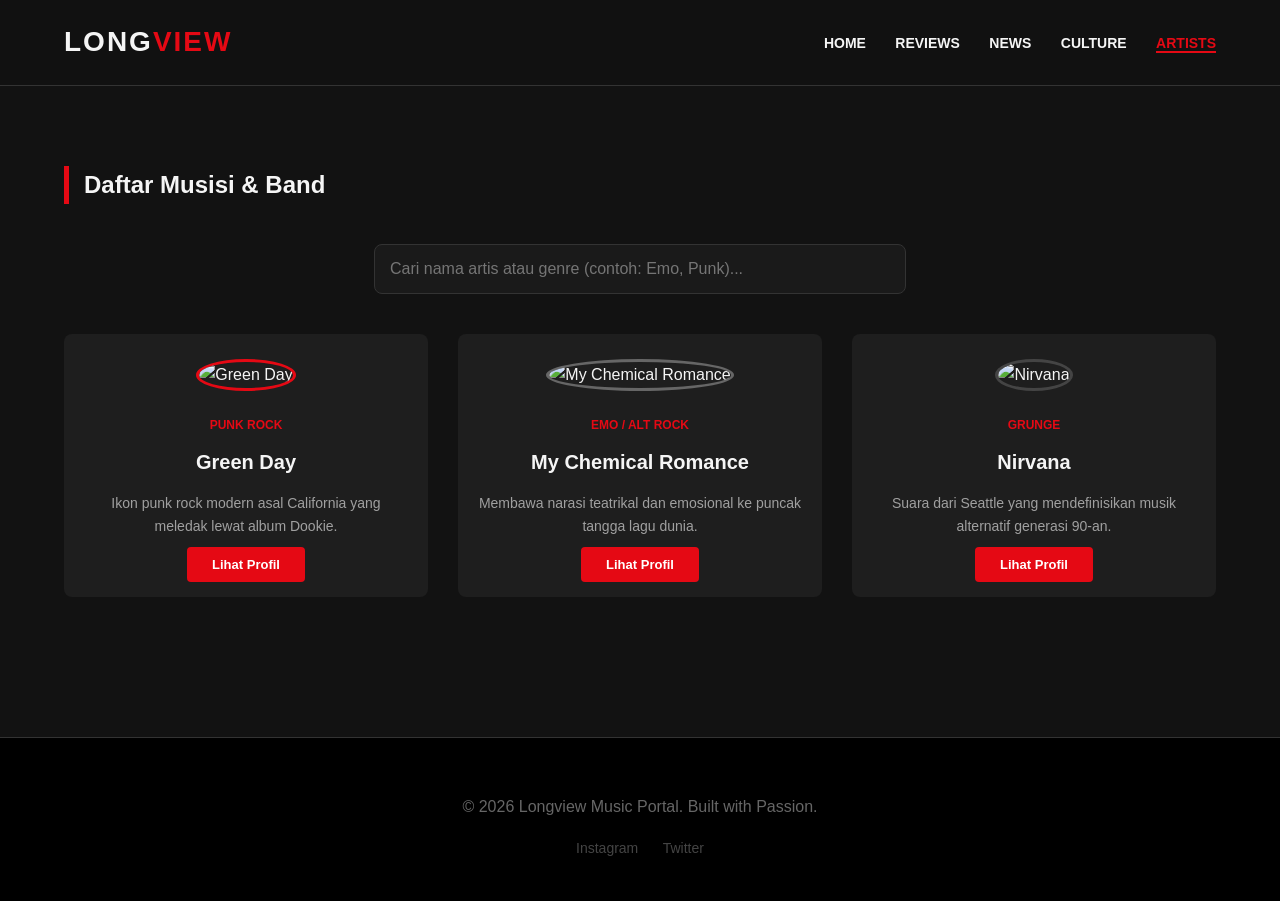
==== artist.html @ bef1ee73 "Add files via upload Upload versi pertama Longview"." ====
<!DOCTYPE html>
<html lang="id">
<head>
    <meta charset="UTF-8">
    <meta name="viewport" content="width=device-width, initial-scale=1.0">
    <title>Artists Directory | Longview</title>
    <link rel="stylesheet" href="style.css">
</head>
<body>

    <header>
        <a href="index.html" class="logo">Long<span>view</span></a>
        <nav>
            <a href="index.html">Home</a>
            <a href="reviews.html">Reviews</a>
            <a href="news.html">News</a>
            <a href="culture.html">Culture</a>
            <a href="artist.html">Artists</a>
        </nav>
    </header>

    <div class="container">
        <h2 class="section-title">Daftar Musisi & Band</h2>
        
        <div style="margin-bottom: 40px; display: flex; justify-content: center;">
            <input type="text" id="artistSearch" placeholder="Cari nama artis atau genre (contoh: Emo, Punk)..." 
                   style="width: 100%; max-width: 500px; padding: 15px; background: #1a1a1a; border: 1px solid #333; color: white; border-radius: 8px; font-size: 1rem;">
        </div>

        <div class="grid">
            
            <div class="card" style="text-align: center; padding-top: 25px;">
                <img src="https://cdn.britannica.com/26/198426-050-90AAAC1B/Green-Day-Mike-Dirnt-Billie-Joe-Armstrong.jpg" alt="Green Day" 
                     style="width: 180px; height: 180px; border-radius: 50%; object-fit: cover; margin: auto; border: 3px solid var(--accent-color); transition: 0.3s;">
                <div class="card-content">
                    <span class="tag">Punk Rock</span>
                    <h3>Green Day</h3>
                    <p>Ikon punk rock modern asal California yang meledak lewat album Dookie.</p>
                    <a href="greenday.html" class="btn" style="padding: 10px 25px; font-size: 13px;">Lihat Profil</a>
                </div>
            </div>

            <div class="card" style="text-align: center; padding-top: 25px;">
                <img src="https://images.kerrangcdn.com/images/MCR5_Header.jpg?auto=compress&fit=max&w=1200" alt="My Chemical Romance" 
                     style="width: 180px; height: 180px; border-radius: 50%; object-fit: cover; margin: auto; border: 3px solid #666; transition: 0.3s;">
                <div class="card-content">
                    <span class="tag">Emo / Alt Rock</span>
                    <h3>My Chemical Romance</h3>
                    <p>Membawa narasi teatrikal dan emosional ke puncak tangga lagu dunia.</p>
                    <a href="mcr.html" class="btn" style="padding: 10px 25px; font-size: 13px;">Lihat Profil</a>
                </div>
            </div>

            <div class="card" style="text-align: center; padding-top: 25px;">
                <img src="https://wallpapers.com/images/file/nirvana-4k-band-group-photo-wvgpkpod60wrpq9z.jpg" alt="Nirvana" 
                     style="width: 180px; height: 180px; border-radius: 50%; object-fit: cover; margin: auto; border: 3px solid #444; transition: 0.3s;">
                <div class="card-content">
                    <span class="tag">Grunge</span>
                    <h3>Nirvana</h3>
                    <p>Suara dari Seattle yang mendefinisikan musik alternatif generasi 90-an.</p>
                    <a href="#" class="btn" style="padding: 10px 25px; font-size: 13px;">Lihat Profil</a>
                </div>
            </div>

        </div>
    </div>

    <footer style="text-align: center; padding: 40px; background: #000; color: #666; border-top: 1px solid #333; margin-top: 80px;">
        <p>&copy; 2026 Longview Music Portal. Built with Passion.</p>
        <div style="margin-top: 10px;">
            <a href="#" style="color: #444; margin: 0 10px; text-decoration: none; font-size: 14px;">Instagram</a>
            <a href="#" style="color: #444; margin: 0 10px; text-decoration: none; font-size: 14px;">Twitter</a>
        </div>
    </footer>

    <script src="script.js"></script>
</body>
</html>
---- style.css ----
/* 1. Pengaturan Variabel & Global */
:root { 
    --bg-color: #121212; 
    --card-bg: #1e1e1e; 
    --text-main: #f5f5f5; 
    --text-muted: #a0a0a0;
    --accent-color: #e50914; 
}

body { 
    margin: 0; 
    font-family: 'Helvetica Neue', Arial, sans-serif; 
    background-color: var(--bg-color); 
    color: var(--text-main); 
    line-height: 1.6;
}

/* 2. Header & Navigasi */
header { 
    display: flex; 
    justify-content: space-between; 
    align-items: center; 
    padding: 20px 5%; 
    background-color: rgba(18, 18, 18, 0.95);
    position: sticky;
    top: 0;
    z-index: 100;
    border-bottom: 1px solid #333;
}

.logo { 
    font-size: 28px; 
    font-weight: 900; 
    color: var(--text-main); 
    text-decoration: none; 
    letter-spacing: 2px;
    text-transform: uppercase;
}

.logo span { color: var(--accent-color); }

nav a { 
    color: var(--text-main); 
    text-decoration: none; 
    margin-left: 25px; 
    font-size: 14px; 
    font-weight: 600;
    text-transform: uppercase;
    transition: color 0.3s;
}

nav a:hover { color: var(--accent-color); }

/* 3. Hero Section (Banner Utama) */
.hero { 
    height: 70vh; 
    display: flex; 
    flex-direction: column; 
    justify-content: center; 
    align-items: center; 
    text-align: center; 
    padding: 0 20px;
    background: linear-gradient(rgba(0,0,0,0.5), rgba(18,18,18,1)), 
                url('https://images.unsplash.com/photo-1498038432885-c6f3f1b912ee?q=80&w=2000') center/cover no-repeat; 
}

.hero h1 { font-size: 3rem; margin-bottom: 15px; max-width: 800px; line-height: 1.2; }
.hero p { font-size: 1.2rem; color: var(--text-muted); margin-bottom: 30px; max-width: 600px; }

.btn { 
    padding: 12px 30px; 
    background-color: var(--accent-color); 
    color: white; 
    text-decoration: none; 
    font-weight: bold; 
    border-radius: 4px; 
    transition: 0.3s;
}
.btn:hover { background-color: #b80710; transform: scale(1.05); }

/* 4. Layout Konten & Grid */
.container { padding: 60px 5%; }

.section-title { 
    font-size: 24px; 
    border-left: 5px solid var(--accent-color); 
    padding-left: 15px; 
    margin-bottom: 40px; 
}

.grid { 
    display: grid; 
    grid-template-columns: repeat(auto-fit, minmax(280px, 1fr)); 
    gap: 30px; 
}

/* 5. Kartu Artikel/Review */
.card { 
    background-color: var(--card-bg); 
    border-radius: 8px; 
    overflow: hidden; 
    transition: 0.3s ease;
    cursor: pointer;
}

.card:hover { transform: translateY(-10px); box-shadow: 0 10px 20px rgba(0,0,0,0.5); }
.card img { width: 100%; height: 250px; object-fit: cover; border-bottom: 3px solid var(--accent-color); }

.card-content { padding: 20px; }
.tag { font-size: 12px; color: var(--accent-color); font-weight: bold; text-transform: uppercase; }
.card h3 { margin: 10px 0; font-size: 20px; }
.card p { color: var(--text-muted); font-size: 14px; }

/* 6. Responsivitas Ponsel */
@media (max-width: 768px) {
    header { flex-direction: column; gap: 15px; text-align: center; }
    nav a { margin: 0 10px; font-size: 12px; }
    .hero h1 { font-size: 2rem; }
}
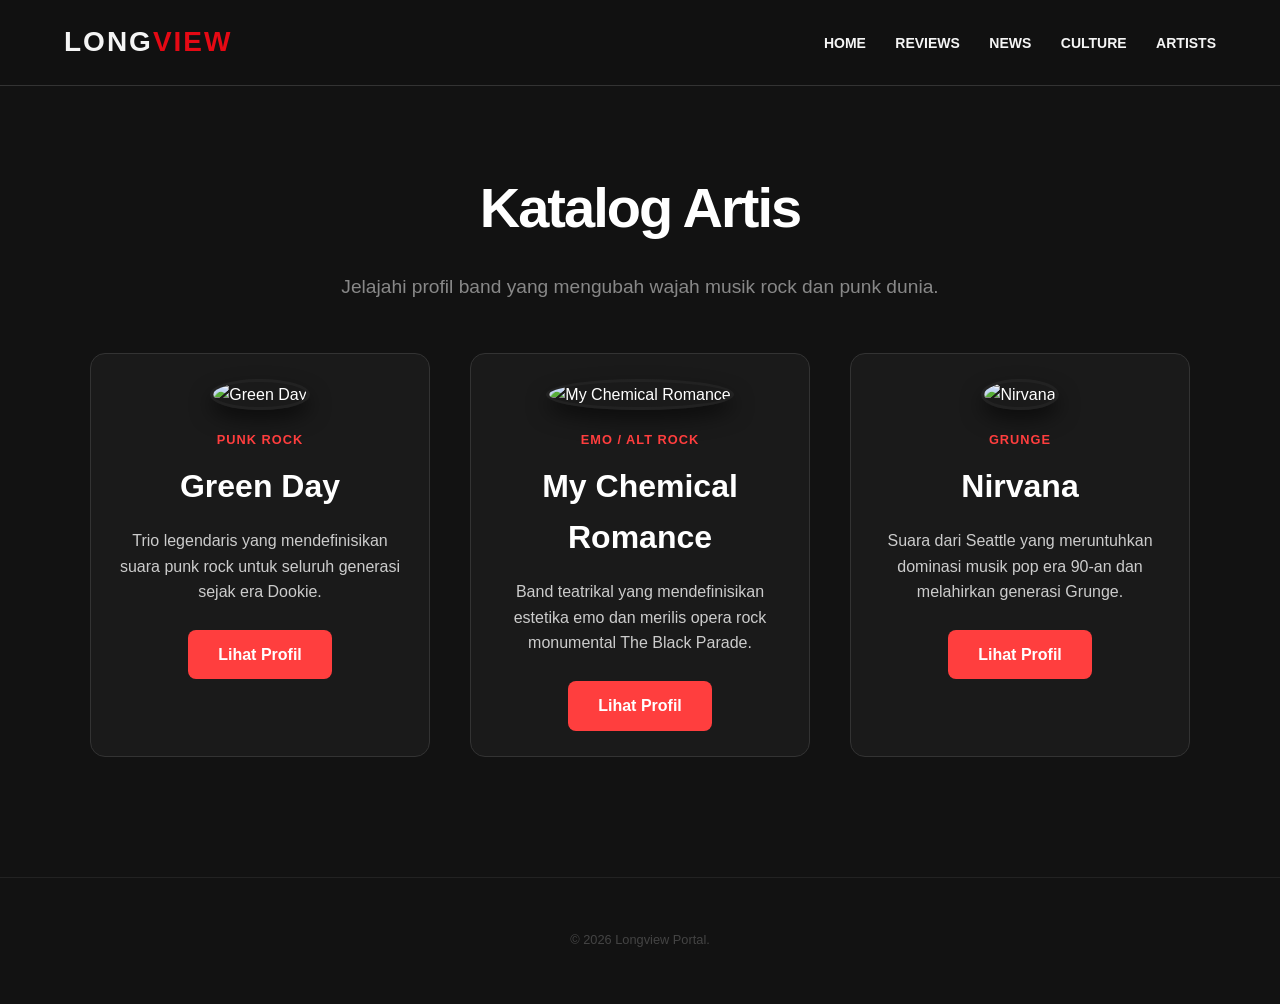
==== commit 3b9fcc17: "Add files via upload" ====
--- a/artist.html
+++ b/artist.html
@@ -3,76 +3,159 @@
 <head>
     <meta charset="UTF-8">
     <meta name="viewport" content="width=device-width, initial-scale=1.0">
-    <title>Artists Directory | Longview</title>
+    <title>Katalog Artis | Longview</title>
     <link rel="stylesheet" href="style.css">
+    <style>
+        /* CSS Khusus untuk Halaman Artist */
+        body {
+            background-color: #121212;
+            color: #ffffff;
+            font-family: 'Segoe UI', Tahoma, Geneva, Verdana, sans-serif;
+            margin: 0;
+            padding: 0;
+        }
+
+        .container {
+            max-width: 1100px;
+            margin: auto;
+            padding: 40px 20px;
+        }
+
+        .page-title {
+            text-align: center;
+            font-size: 3.5rem;
+            margin-bottom: 10px;
+            letter-spacing: -2px;
+        }
+
+        .page-subtitle {
+            text-align: center;
+            color: #888;
+            font-size: 1.2rem;
+            margin-bottom: 50px;
+        }
+
+        /* Grid Kartu Artis */
+        .artist-grid {
+            display: grid;
+            grid-template-columns: repeat(auto-fit, minmax(300px, 1fr));
+            gap: 40px;
+        }
+
+        /* Desain Kartu */
+        .artist-card {
+            background-color: #1a1a1a;
+            border: 1px solid #333;
+            border-radius: 15px;
+            padding: 25px;
+            text-align: center;
+            transition: transform 0.3s ease, box-shadow 0.3s ease;
+        }
+
+        .artist-card:hover {
+            transform: translateY(-10px);
+            box-shadow: 0 15px 30px rgba(255, 62, 62, 0.15);
+            border-color: #ff3e3e;
+        }
+
+        .artist-card img {
+            width: 200px;
+            height: 200px;
+            object-fit: cover;
+            border-radius: 50%;
+            border: 3px solid #222;
+            margin-bottom: 20px;
+            box-shadow: 0 10px 20px rgba(0,0,0,0.5);
+        }
+
+        .tag {
+            color: #ff3e3e;
+            font-weight: bold;
+            font-size: 0.8rem;
+            letter-spacing: 1px;
+            text-transform: uppercase;
+            display: block;
+            margin-bottom: 10px;
+        }
+
+        .artist-card h2 {
+            font-size: 2rem;
+            margin: 0 0 15px;
+        }
+
+        .artist-card p {
+            color: #ccc;
+            font-size: 1rem;
+            line-height: 1.6;
+            margin-bottom: 25px;
+        }
+
+        /* Tombol */
+        .btn-profil {
+            display: inline-block;
+            background-color: #ff3e3e;
+            color: white;
+            text-decoration: none;
+            padding: 12px 30px;
+            border-radius: 8px;
+            font-weight: bold;
+            transition: background-color 0.3s;
+        }
+
+        .btn-profil:hover {
+            background-color: #d32f2f;
+        }
+    </style>
 </head>
 <body>
 
     <header>
-        <a href="index.html" class="logo">Long<span>view</span></a>
+        <a href="index.html" class="logo">LONG<span>VIEW</span></a>
         <nav>
-            <a href="index.html">Home</a>
-            <a href="reviews.html">Reviews</a>
-            <a href="news.html">News</a>
-            <a href="culture.html">Culture</a>
-            <a href="artist.html">Artists</a>
+            <a href="index.html">HOME</a>
+            <a href="reviews.html">REVIEWS</a>
+            <a href="news.html">NEWS</a>
+            <a href="culture.html">CULTURE</a>
+            <a href="artist.html">ARTISTS</a>
         </nav>
     </header>
 
     <div class="container">
-        <h2 class="section-title">Daftar Musisi & Band</h2>
-        
-        <div style="margin-bottom: 40px; display: flex; justify-content: center;">
-            <input type="text" id="artistSearch" placeholder="Cari nama artis atau genre (contoh: Emo, Punk)..." 
-                   style="width: 100%; max-width: 500px; padding: 15px; background: #1a1a1a; border: 1px solid #333; color: white; border-radius: 8px; font-size: 1rem;">
-        </div>
+        <h1 class="page-title">Katalog Artis</h1>
+        <p class="page-subtitle">Jelajahi profil band yang mengubah wajah musik rock dan punk dunia.</p>
 
-        <div class="grid">
+        <div class="artist-grid">
             
-            <div class="card" style="text-align: center; padding-top: 25px;">
-                <img src="https://cdn.britannica.com/26/198426-050-90AAAC1B/Green-Day-Mike-Dirnt-Billie-Joe-Armstrong.jpg" alt="Green Day" 
-                     style="width: 180px; height: 180px; border-radius: 50%; object-fit: cover; margin: auto; border: 3px solid var(--accent-color); transition: 0.3s;">
-                <div class="card-content">
-                    <span class="tag">Punk Rock</span>
-                    <h3>Green Day</h3>
-                    <p>Ikon punk rock modern asal California yang meledak lewat album Dookie.</p>
-                    <a href="greenday.html" class="btn" style="padding: 10px 25px; font-size: 13px;">Lihat Profil</a>
-                </div>
+            <div class="artist-card">
+                <img src="https://cdn.britannica.com/26/198426-050-90AAAC1B/Green-Day-Mike-Dirnt-Billie-Joe-Armstrong.jpg" alt="Green Day">
+                <span class="tag">Punk Rock</span>
+                <h2>Green Day</h2>
+                <p>Trio legendaris yang mendefinisikan suara punk rock untuk seluruh generasi sejak era Dookie.</p>
+                <a href="greenday.html" class="btn-profil">Lihat Profil</a>
             </div>
 
-            <div class="card" style="text-align: center; padding-top: 25px;">
-                <img src="https://images.kerrangcdn.com/images/MCR5_Header.jpg?auto=compress&fit=max&w=1200" alt="My Chemical Romance" 
-                     style="width: 180px; height: 180px; border-radius: 50%; object-fit: cover; margin: auto; border: 3px solid #666; transition: 0.3s;">
-                <div class="card-content">
-                    <span class="tag">Emo / Alt Rock</span>
-                    <h3>My Chemical Romance</h3>
-                    <p>Membawa narasi teatrikal dan emosional ke puncak tangga lagu dunia.</p>
-                    <a href="mcr.html" class="btn" style="padding: 10px 25px; font-size: 13px;">Lihat Profil</a>
-                </div>
+            <div class="artist-card">
+                <img src="https://images.kerrangcdn.com/images/MCR5_Header.jpg?auto=compress&fit=max&w=1200" alt="My Chemical Romance">
+                <span class="tag">Emo / Alt Rock</span>
+                <h2>My Chemical Romance</h2>
+                <p>Band teatrikal yang mendefinisikan estetika emo dan merilis opera rock monumental The Black Parade.</p>
+                <a href="mcr.html" class="btn-profil">Lihat Profil</a>
             </div>
 
-            <div class="card" style="text-align: center; padding-top: 25px;">
-                <img src="https://wallpapers.com/images/file/nirvana-4k-band-group-photo-wvgpkpod60wrpq9z.jpg" alt="Nirvana" 
-                     style="width: 180px; height: 180px; border-radius: 50%; object-fit: cover; margin: auto; border: 3px solid #444; transition: 0.3s;">
-                <div class="card-content">
-                    <span class="tag">Grunge</span>
-                    <h3>Nirvana</h3>
-                    <p>Suara dari Seattle yang mendefinisikan musik alternatif generasi 90-an.</p>
-                    <a href="#" class="btn" style="padding: 10px 25px; font-size: 13px;">Lihat Profil</a>
-                </div>
+            <div class="artist-card">
+                <img src="https://wallpapers.com/images/file/nirvana-4k-band-group-photo-wvgpkpod60wrpq9z.jpg" alt="Nirvana">
+                <span class="tag">Grunge</span>
+                <h2>Nirvana</h2>
+                <p>Suara dari Seattle yang meruntuhkan dominasi musik pop era 90-an dan melahirkan generasi Grunge.</p>
+                <a href="nirvana.html" class="btn-profil">Lihat Profil</a>
             </div>
 
         </div>
     </div>
 
-    <footer style="text-align: center; padding: 40px; background: #000; color: #666; border-top: 1px solid #333; margin-top: 80px;">
-        <p>&copy; 2026 Longview Music Portal. Built with Passion.</p>
-        <div style="margin-top: 10px;">
-            <a href="#" style="color: #444; margin: 0 10px; text-decoration: none; font-size: 14px;">Instagram</a>
-            <a href="#" style="color: #444; margin: 0 10px; text-decoration: none; font-size: 14px;">Twitter</a>
-        </div>
+    <footer style="margin-top: 80px; padding: 40px; text-align: center; border-top: 1px solid #222; color: #444; font-size: 0.8rem;">
+        <p>© 2026 Longview Portal.</p>
     </footer>
 
-    <script src="script.js"></script>
 </body>
 </html>
